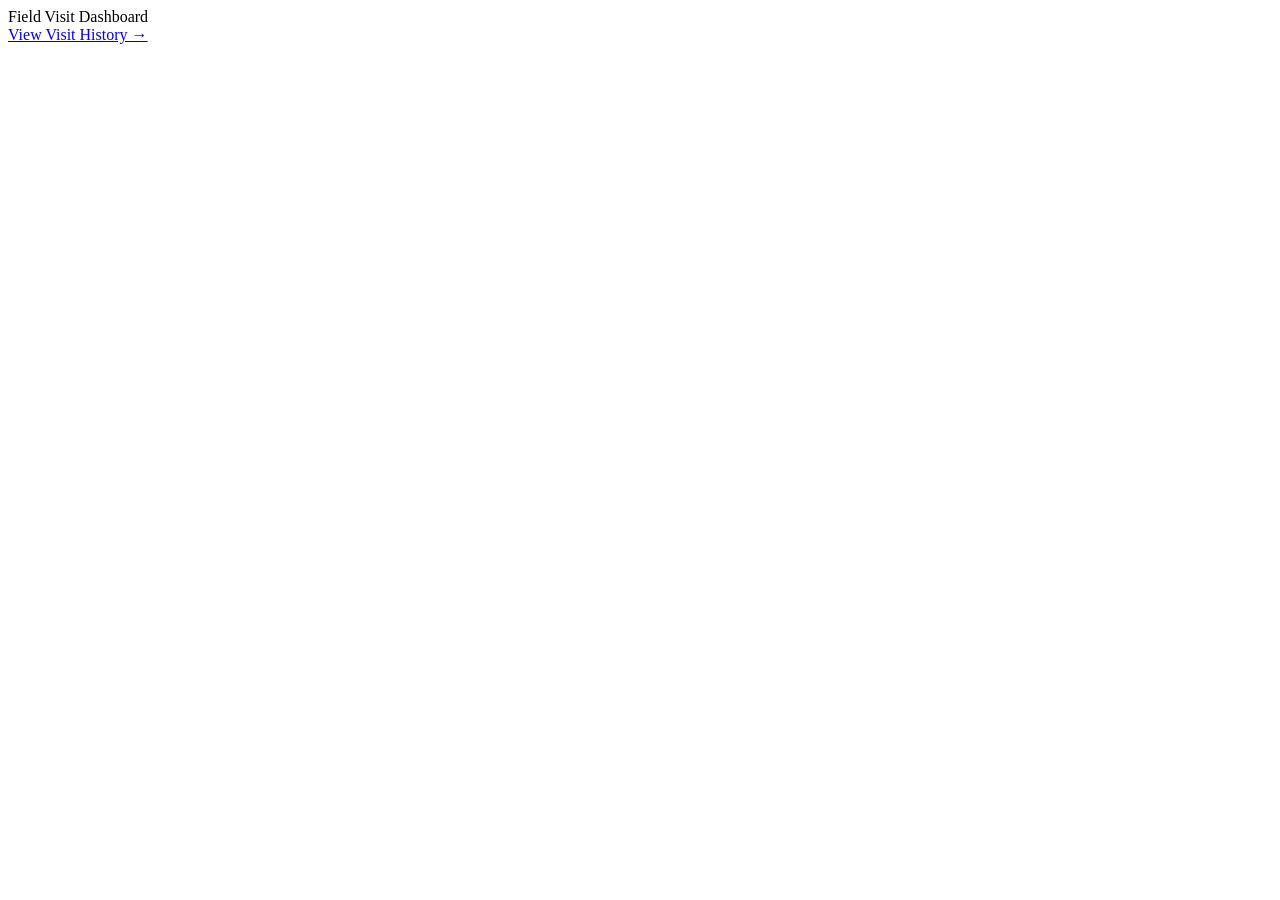
==== index.html @ faa5ac92 "Update title and restructure HTML layout" ====
<!DOCTYPE html>
<html>
<head>
<title>Field Visit Dashboard</title>
<link rel="stylesheet" href="style.css">
</head>

<body>

<div class="container">

<div class="header">
Field Visit Dashboard
</div>

<div id="yesterday" class="card"></div>
<div id="today" class="card today"></div>
<div id="tomorrow" class="card"></div>

<div class="nav">
<a href="history.html">View Visit History →</a>
</div>

</div>

<script src="script.js"></script>

</body>
</html>
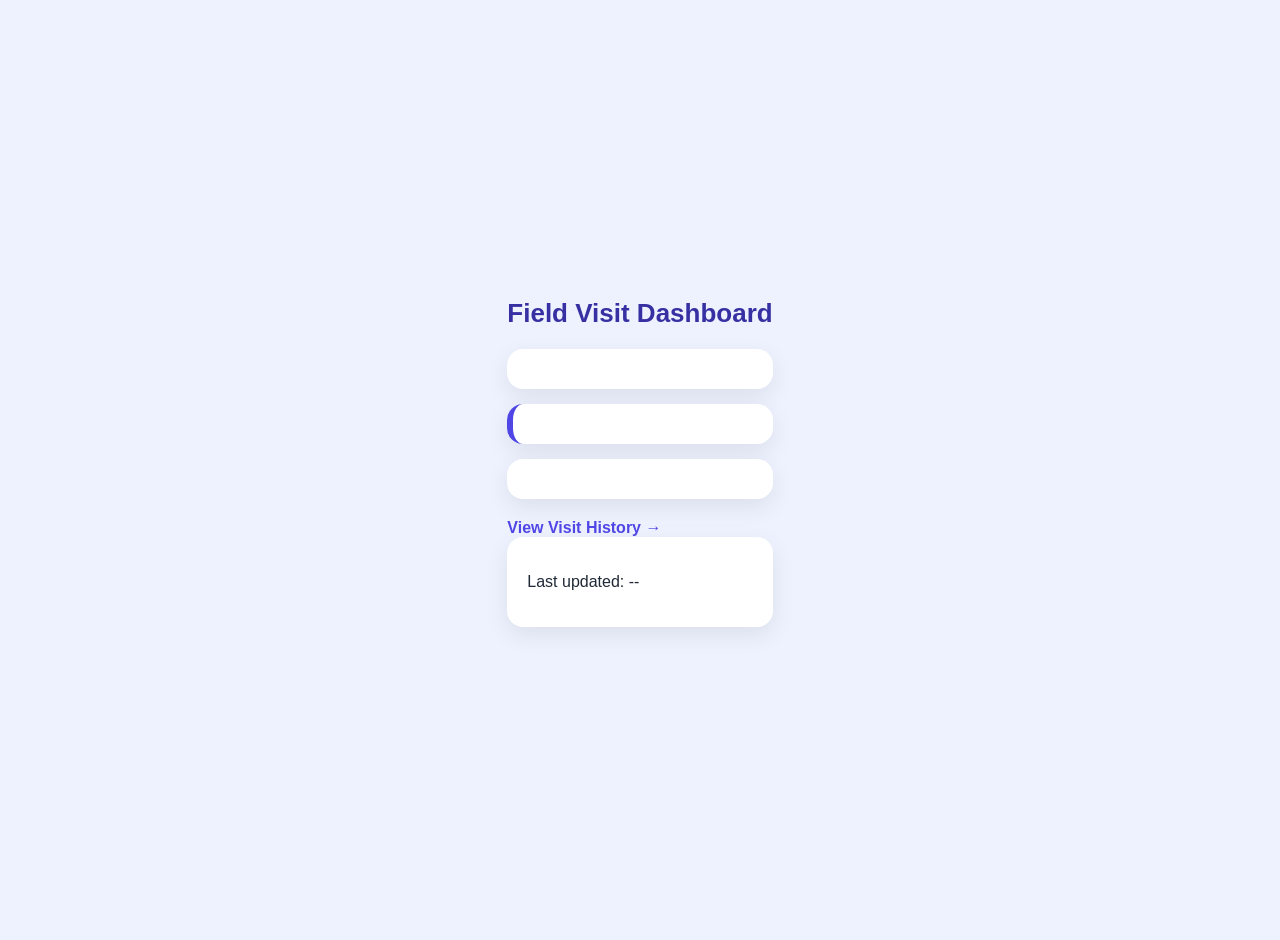
==== commit c3edab5f: "Change card2 class to card in index.html" ====
--- a/index.html
+++ b/index.html
@@ -20,7 +20,8 @@
 <div class="nav">
 <a href="history.html">View Visit History →</a>
 </div>
-
+<div class="card">
+<p id="time">Last updated: --</p>
 </div>
 
 <script src="script.js"></script>
--- a/style.css
+++ b/style.css
@@ -0,0 +1,69 @@
+body{
+font-family: 'Segoe UI', sans-serif;
+background:#eef2ff;
+display: flex;
+height: 100vh;
+margin:0;
+padding:20px;
+color:#1f2937;
+}
+
+.header{
+font-size:26px;
+font-weight:600;
+margin-bottom:20px;
+color:#3730a3;
+}
+
+.container{
+max-width:800px;
+margin:auto;
+}
+
+.card{
+background:white;
+padding:20px;
+border-radius:16px;
+margin-bottom:15px;
+box-shadow:0 8px 25px rgba(0,0,0,0.08);
+}
+
+.today{
+border-left:6px solid #4f46e5;
+}
+
+.badge{
+padding:4px 10px;
+border-radius:8px;
+font-size:12px;
+font-weight:600;
+}
+
+.field{background:#dbeafe;color:#1e40af;}
+.office{background:#dcfce7;color:#166534;}
+.leave{background:#fde68a;color:#92400e;}
+.holiday{background:#fecaca;color:#991b1b;}
+
+.stat{
+margin-top:10px;
+font-size:14px;
+color:#4b5563;
+}
+
+.nav{
+margin-top:20px;
+}
+
+a{
+text-decoration:none;
+color:#4f46e5;
+font-weight:600;
+}
+
+.card2 {
+  background: white;
+  padding: 20px 30px;
+  border-radius: 12px;
+  box-shadow: 0 4px 12px rgba(0,0,0,0.1);
+  text-align: center;
+}
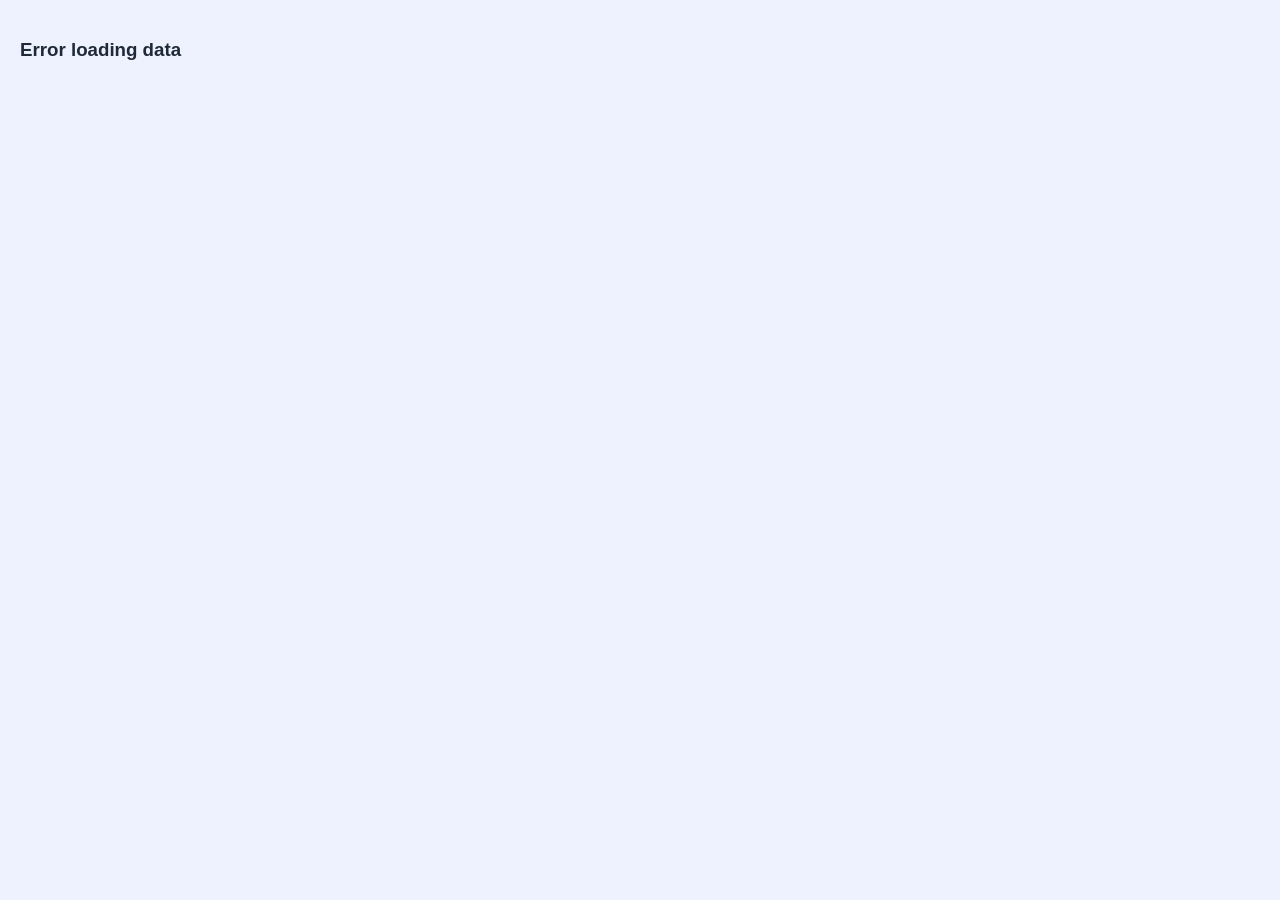
==== commit 2623069b: "Refactor HTML structure for better organization" ====
--- a/index.html
+++ b/index.html
@@ -1,6 +1,7 @@
 <!DOCTYPE html>
 <html>
 <head>
+<meta charset="UTF-8">
 <title>Field Visit Dashboard</title>
 <link rel="stylesheet" href="style.css">
 </head>
@@ -9,22 +10,26 @@
 
 <div class="container">
 
-<div class="header">
-Field Visit Dashboard
+    <div class="header">Field Visit Dashboard</div>
+
+    <div id="summary" class="card"></div>
+
+    <div id="yesterday" class="card"></div>
+    <div id="today" class="card today"></div>
+    <div id="tomorrow" class="card"></div>
+
+    <div class="nav">
+        <a href="history.html">View Visit History →</a>
+    </div>
+
+    <div class="card">
+        <p id="datetime"></p>
+        <p id="time">Last synced: --</p>
+    </div>
+
 </div>
 
-<div id="yesterday" class="card"></div>
-<div id="today" class="card today"></div>
-<div id="tomorrow" class="card"></div>
-
-<div class="nav">
-<a href="history.html">View Visit History →</a>
-</div>
-<div class="card">
-<p id="time">Last updated: --</p>
-</div>
-
-<script src="script.js"></script>
+<script src="script.js" defer></script>
 
 </body>
 </html>
--- a/style.css
+++ b/style.css
@@ -1,42 +1,50 @@
 body{
-font-family: 'Segoe UI', sans-serif;
-background:#eef2ff;
-display: flex;
-height: 100vh;
-margin:0;
-padding:20px;
-color:#1f2937;
+    font-family: 'Segoe UI', sans-serif;
+    background:#eef2ff;
+    margin:0;
+    padding:20px;
+    color:#1f2937;
+}
+
+.container{
+    max-width:800px;
+    margin:0 auto;
 }
 
 .header{
-font-size:26px;
-font-weight:600;
-margin-bottom:20px;
-color:#3730a3;
-}
-
-.container{
-max-width:800px;
-margin:auto;
+    font-size:26px;
+    font-weight:600;
+    margin-bottom:20px;
+    color:#3730a3;
 }
 
 .card{
-background:white;
-padding:20px;
-border-radius:16px;
-margin-bottom:15px;
-box-shadow:0 8px 25px rgba(0,0,0,0.08);
+    background:white;
+    padding:20px;
+    border-radius:16px;
+    margin-bottom:15px;
+    box-shadow:0 8px 25px rgba(0,0,0,0.08);
 }
 
 .today{
-border-left:6px solid #4f46e5;
+    border-left:6px solid #4f46e5;
+    background:#eef2ff;
+}
+
+.am{
+    border-left:6px solid #22c55e;
+}
+
+.pm{
+    border-left:6px solid #f59e0b;
 }
 
 .badge{
-padding:4px 10px;
-border-radius:8px;
-font-size:12px;
-font-weight:600;
+    padding:4px 10px;
+    border-radius:8px;
+    font-size:12px;
+    font-weight:600;
+    margin-left:10px;
 }
 
 .field{background:#dbeafe;color:#1e40af;}
@@ -45,25 +53,17 @@
 .holiday{background:#fecaca;color:#991b1b;}
 
 .stat{
-margin-top:10px;
-font-size:14px;
-color:#4b5563;
+    margin-top:5px;
+    font-size:14px;
+    color:#4b5563;
 }
 
 .nav{
-margin-top:20px;
+    margin-top:20px;
 }
 
 a{
-text-decoration:none;
-color:#4f46e5;
-font-weight:600;
+    text-decoration:none;
+    color:#4f46e5;
+    font-weight:600;
 }
-
-.card2 {
-  background: white;
-  padding: 20px 30px;
-  border-radius: 12px;
-  box-shadow: 0 4px 12px rgba(0,0,0,0.1);
-  text-align: center;
-}
